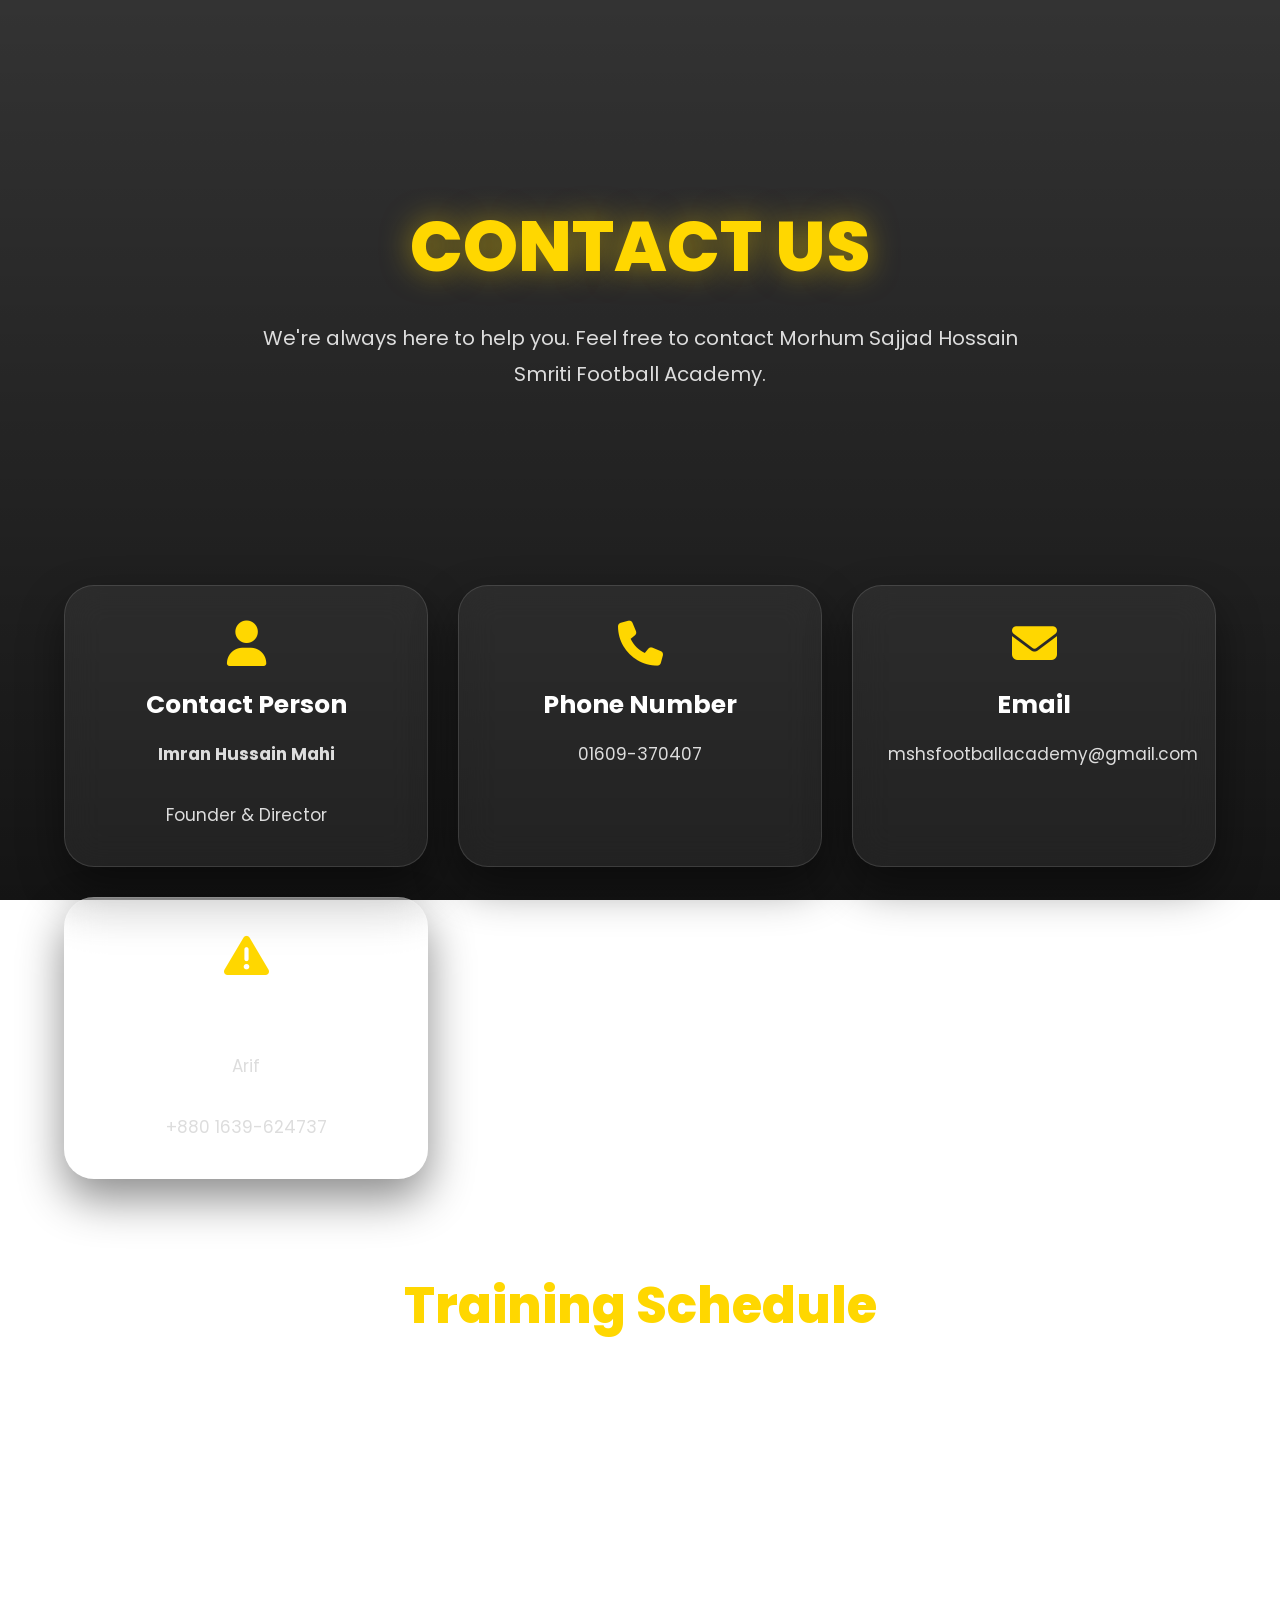
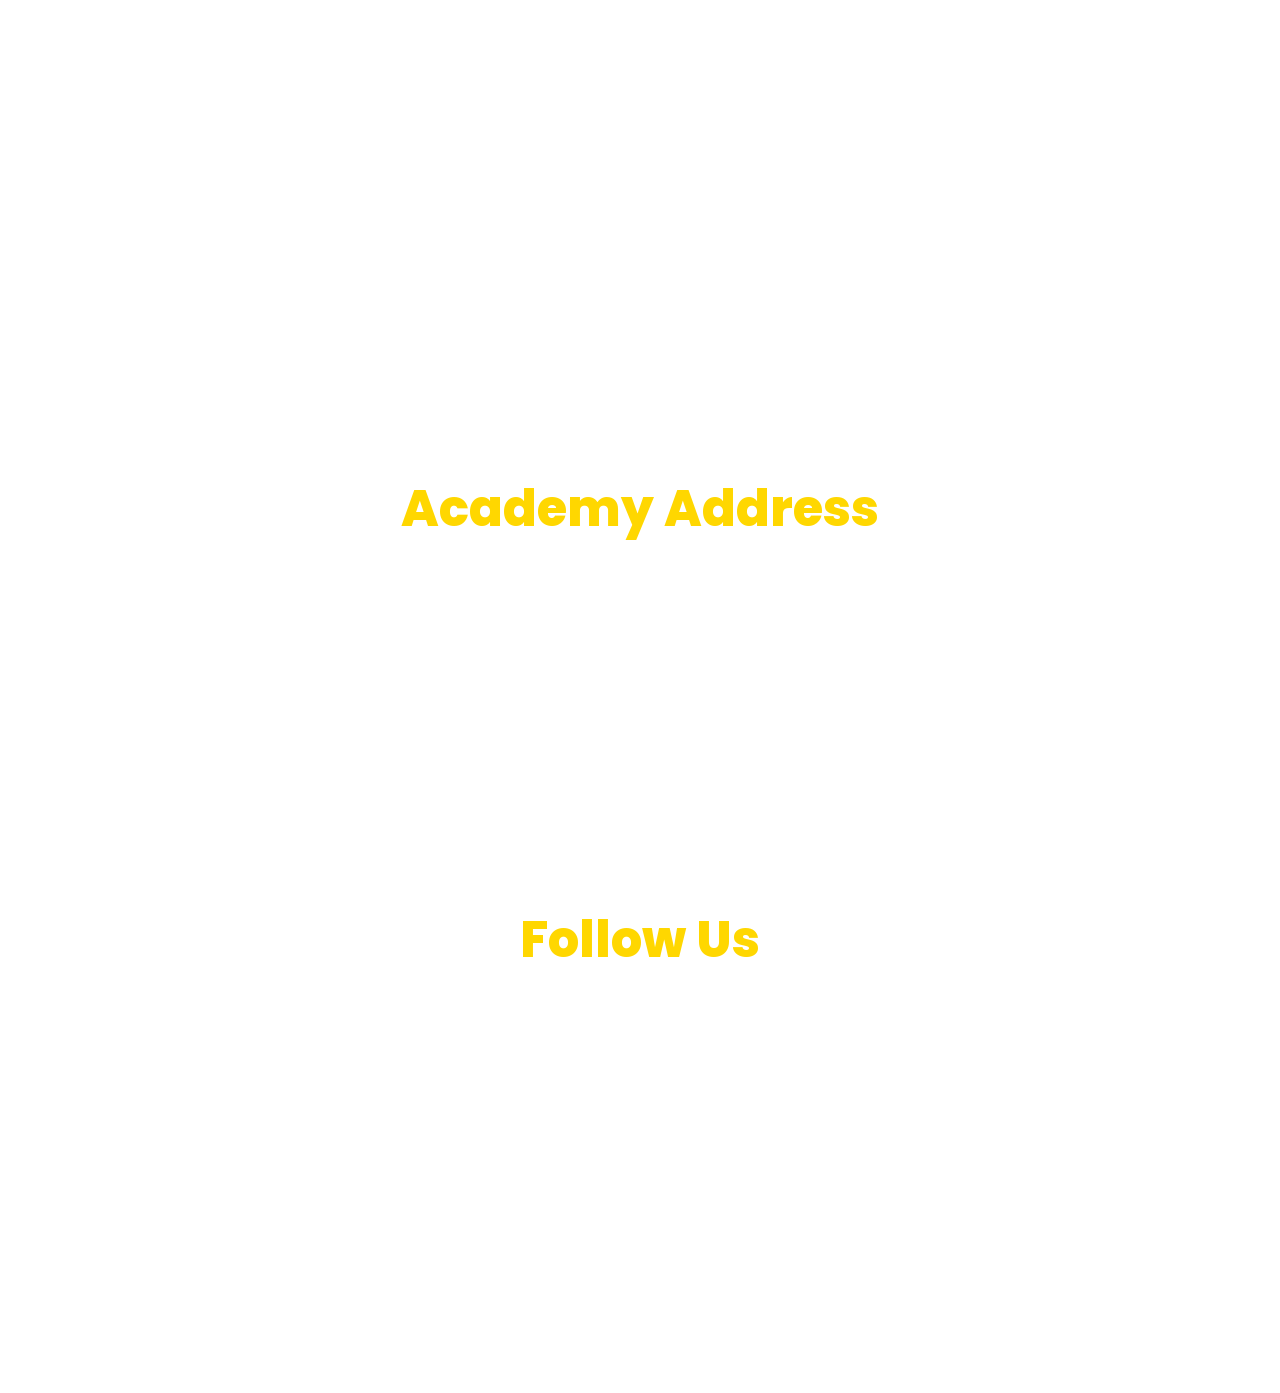
==== contact.html @ ebbc9185 "Create contact.html" ====
<!DOCTYPE html>
<html lang="en">

<head>

<meta charset="UTF-8">

<meta name="viewport"
content="width=device-width, initial-scale=1.0">

<title>Contact | Morhum Sajjad Hossain Smriti Football Academy</title>

<link rel="preconnect"
href="https://fonts.googleapis.com">

<link rel="preconnect"
href="https://fonts.gstatic.com"
crossorigin>

<link href="https://fonts.googleapis.com/css2?family=Poppins:wght@300;400;500;600;700;800&display=swap"
rel="stylesheet">

<link rel="stylesheet"
href="https://cdnjs.cloudflare.com/ajax/libs/font-awesome/6.7.2/css/all.min.css">

<style>

*{

margin:0;
padding:0;
box-sizing:border-box;
font-family:'Poppins',sans-serif;

}

body{

background:

linear-gradient(rgba(0,0,0,.80),rgba(0,0,0,.92)),

url("https://raw.githubusercontent.com/imranmahi529/MSHS-FOOTBALL-ACADEMY/refs/heads/main/1000065105.jpg");

background-size:cover;
background-position:center;
background-attachment:fixed;

color:#fff;

overflow-x:hidden;

}

.hero{

height:65vh;

display:flex;
justify-content:center;
align-items:center;
flex-direction:column;

text-align:center;

padding:30px;

}

.hero h1{

font-size:70px;

color:#FFD700;

font-weight:800;

margin-bottom:20px;

text-shadow:

0 0 30px rgba(255,215,0,.5);

}

.hero p{

font-size:20px;

max-width:800px;

line-height:1.8;

color:#ddd;

}

.container{

width:90%;

max-width:1350px;

margin:auto;

padding-bottom:100px;

}

.grid{

display:grid;

grid-template-columns:

repeat(auto-fit,minmax(280px,1fr));

gap:30px;

}

.card{

background:rgba(255,255,255,.06);

backdrop-filter:blur(18px);

border-radius:30px;

padding:35px;

text-align:center;

border:1px solid rgba(255,255,255,.12);

transition:.45s;

box-shadow:

0 20px 45px rgba(0,0,0,.45);

}

.card:hover{

transform:

translateY(-15px)
scale(1.03);

border-color:#FFD700;

box-shadow:

0 0 40px rgba(255,215,0,.30);

}

.card i{

font-size:45px;

color:#FFD700;

margin-bottom:20px;

}

.card h2{

font-size:25px;

margin-bottom:15px;

}

.card p{

font-size:17px;

line-height:1.8;

color:#ddd;

}

.section-title{

font-size:50px;

text-align:center;

margin:90px 0 45px;

color:#FFD700;

font-weight:800;

}

</style>

</head>

<body>

<section class="hero">

<h1>CONTACT US</h1>

<p>

We're always here to help you.

Feel free to contact

Morhum Sajjad Hossain Smriti Football Academy.

</p>

</section>

<div class="container">

<div class="grid">

<!-- Contact Person -->

<div class="card">

<i class="fa-solid fa-user"></i>

<h2>Contact Person</h2>

<p>

<strong>

Imran Hussain Mahi

</strong>

<br><br>

Founder & Director

</p>

</div>

<!-- Phone -->

<div class="card">

<i class="fa-solid fa-phone"></i>

<h2>Phone Number</h2>

<p>

01609-370407

</p>

</div>

<!-- Email -->

<div class="card">

<i class="fa-solid fa-envelope"></i>

<h2>Email</h2>

<p>

mshsfootballacademy@gmail.com

</p>

</div>

<!-- Emergency -->

<div class="card">

<i class="fa-solid fa-triangle-exclamation"></i>

<h2>Emergency Contact</h2>

<p>

Arif

<br><br>

+880 1639-624737

</p>

</div>

</div>
<!-- ======================================================
                    PART 2
        TRAINING • ADDRESS • SOCIAL MEDIA
====================================================== -->

<h2 class="section-title">

Training Schedule

</h2>

<div class="grid">

<!-- Saturday -->

<div class="card">

<i class="fa-solid fa-calendar-days"></i>

<h2>Saturday</h2>

<p>

Training Starts

<br><br>

🕓 4:00 PM

</p>

</div>

<!-- Sunday -->

<div class="card">

<i class="fa-solid fa-futbol"></i>

<h2>Sunday</h2>

<p>

Training Starts

<br><br>

🕓 4:00 PM

</p>

</div>

<!-- Tuesday -->

<div class="card">

<i class="fa-solid fa-stopwatch"></i>

<h2>Tuesday</h2>

<p>

Training Starts

<br><br>

🕓 4:00 PM

</p>

</div>

<!-- Wednesday -->

<div class="card">

<i class="fa-solid fa-medal"></i>

<h2>Wednesday</h2>

<p>

Training Starts

<br><br>

🕓 4:00 PM

</p>

</div>

</div>



<h2 class="section-title">

Academy Address

</h2>

<div class="card">

<i class="fa-solid fa-location-dot"></i>

<h2>

Morhum Sajjad Hossain

Smriti Football Academy

</h2>

<p>

Gobindganj,

Chhatak,

Sunamganj,

Bangladesh

</p>

</div>



<h2 class="section-title">

Follow Us

</h2>

<div class="grid">

<!-- Facebook -->

<div class="card">

<i class="fa-brands fa-facebook"></i>

<h2>

Academy Facebook

</h2>

<p>

Click the link below

to visit our official

Facebook Page.

</p>

<br>

<a

href="https://www.facebook.com/share/1FNHca44hq/?mibextid=wwXIfr"

target="_blank"

style="color:#FFD700;
font-weight:bold;
text-decoration:none;">

Open Facebook Page →

</a>

</div>



<!-- TikTok -->

<div class="card">

<i class="fa-brands fa-tiktok"></i>

<h2>

Academy TikTok

</h2>

<p>

Watch academy videos

and updates.

</p>

<br>

<a

href="https://www.tiktok.com/@mshs.football.aca?_r=1&_t=ZS-98gZw0qRH9w"

target="_blank"

style="color:#FFD700;
font-weight:bold;
text-decoration:none;">

Open TikTok →

</a>

</div>

</div>
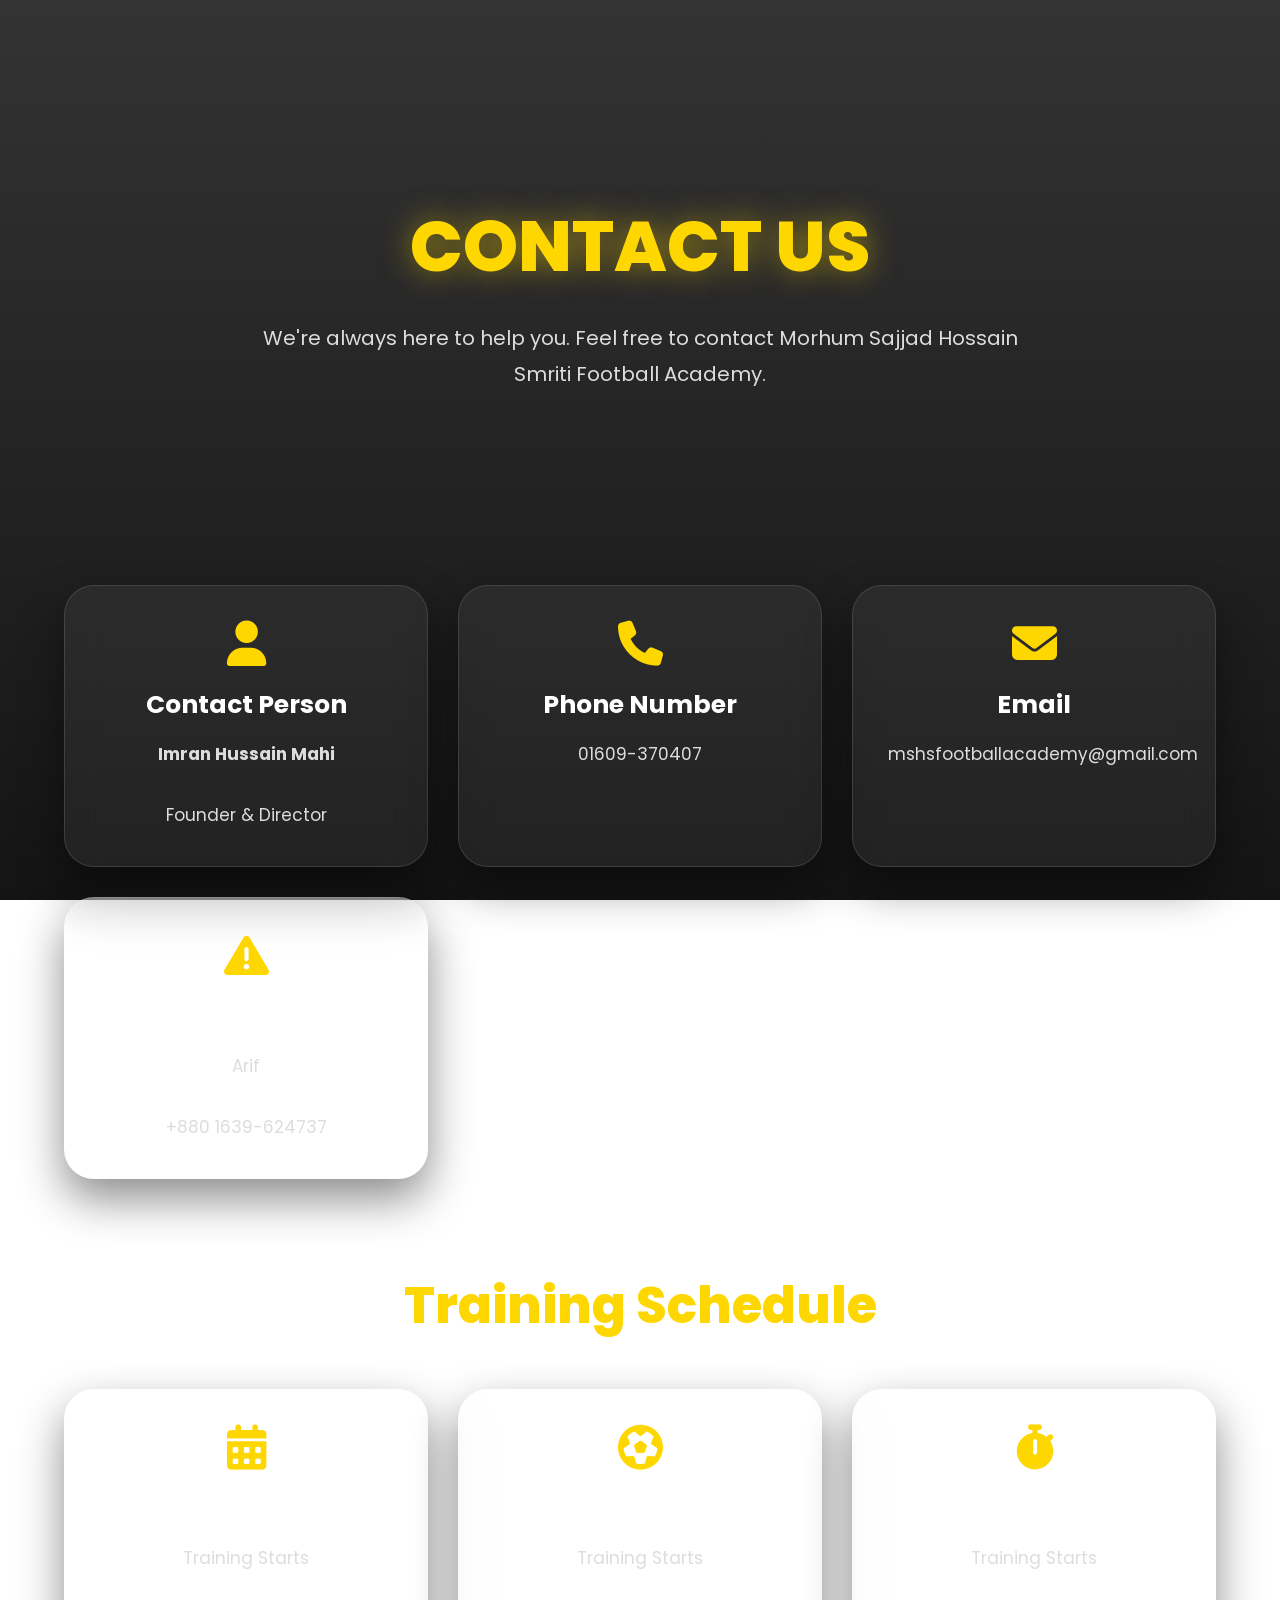
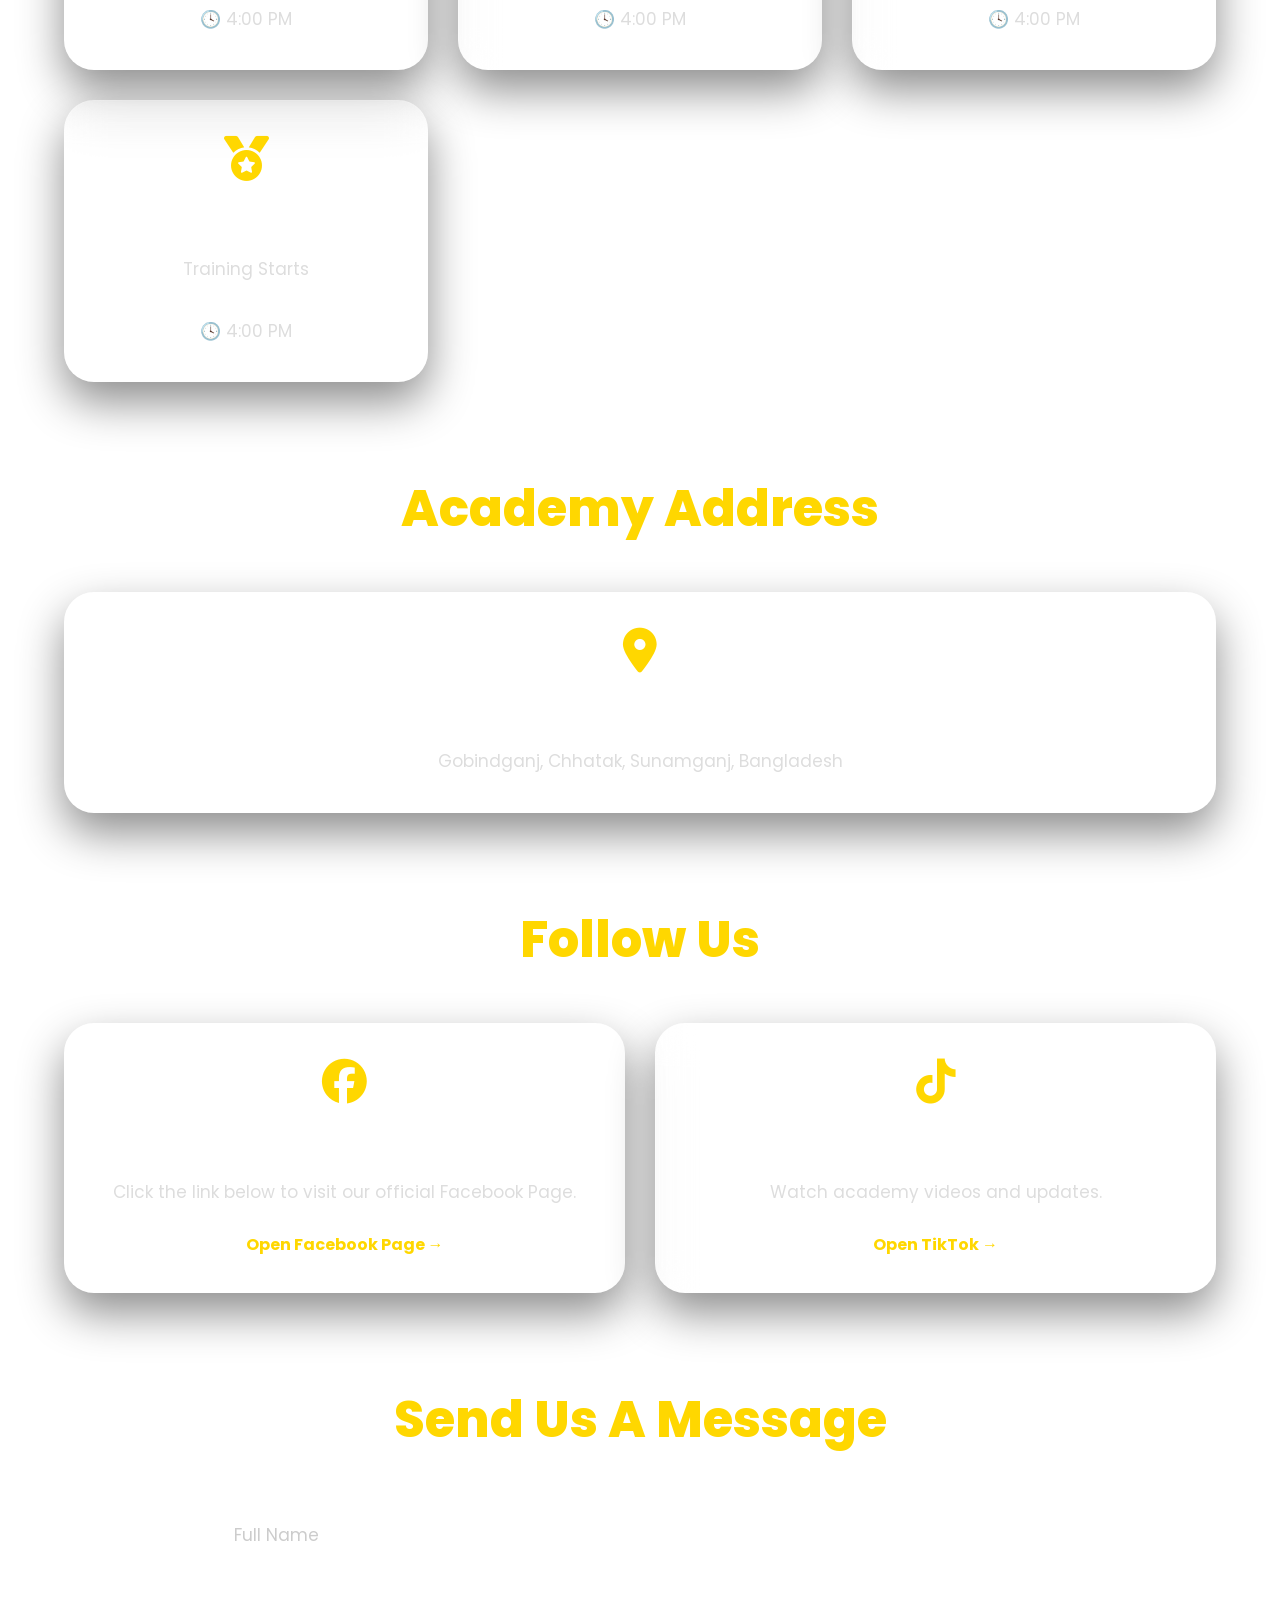
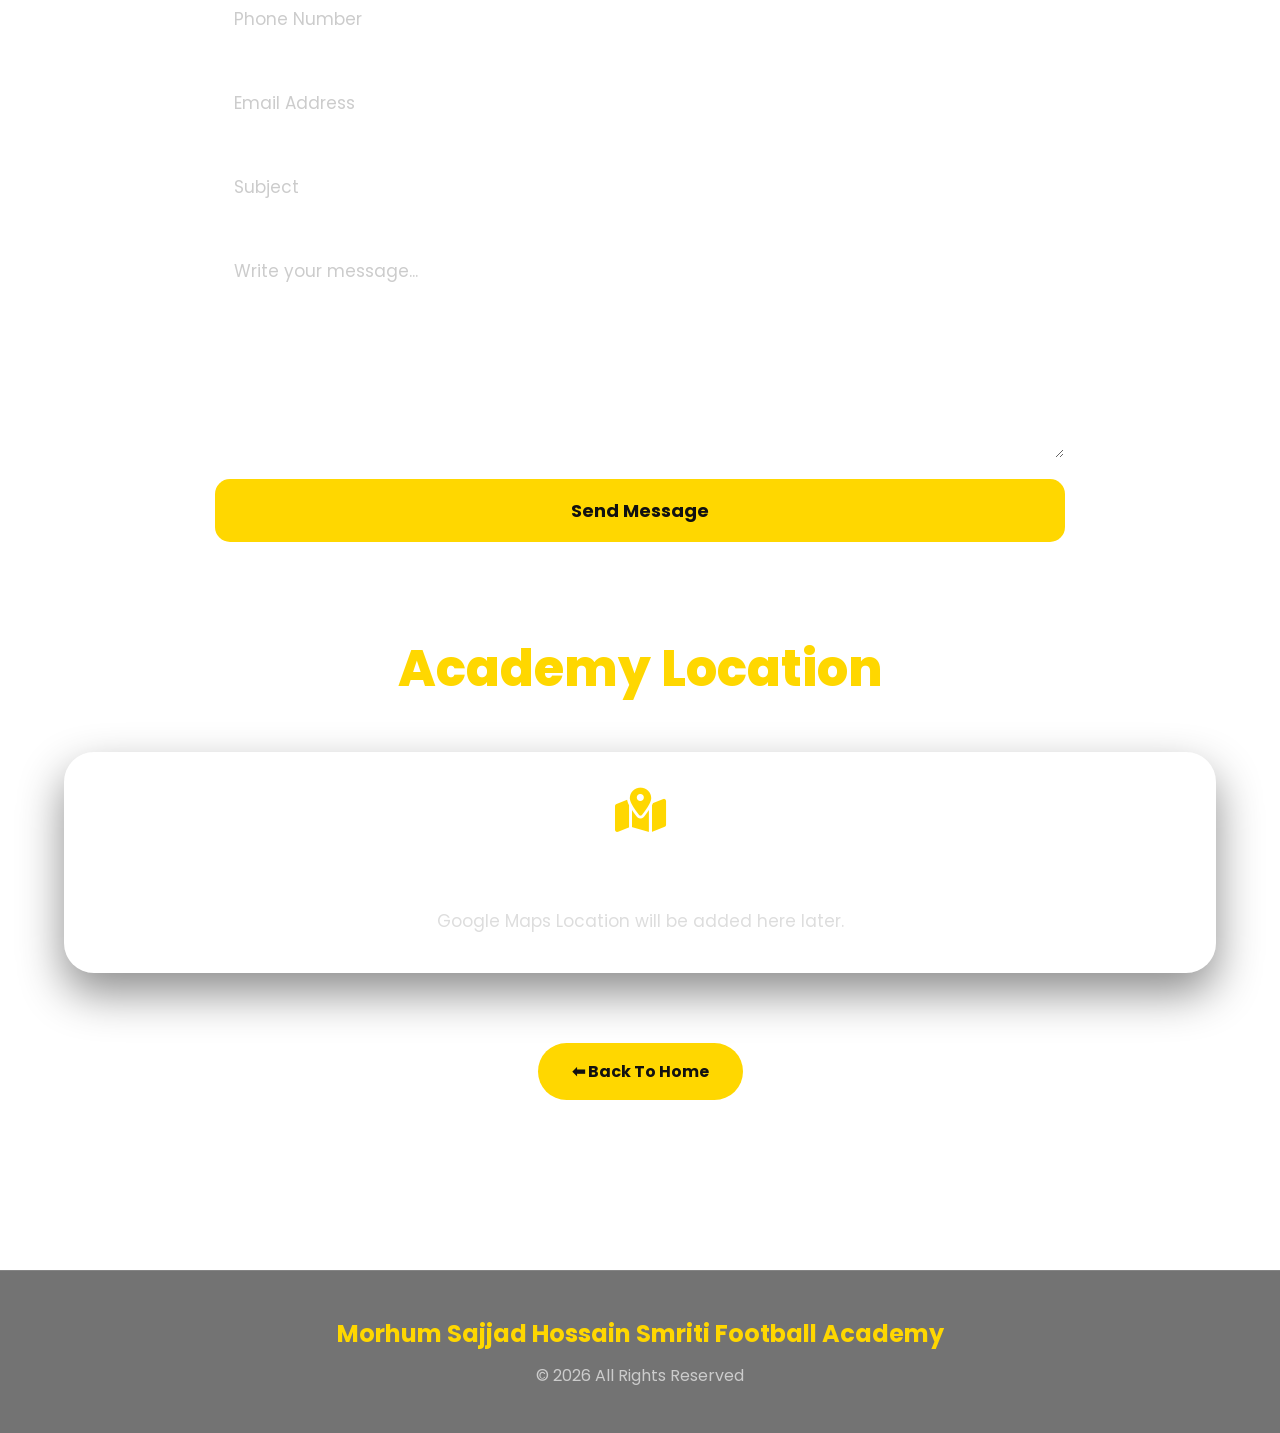
==== commit 8ebf9d88: "Update contact.html" ====
--- a/contact.html
+++ b/contact.html
@@ -520,4 +520,259 @@
 
 </div>
 
-</div>+</div>
+<!-- ==========================================
+            PART 3 (FINAL)
+========================================== -->
+
+<h2 class="section-title">
+
+Send Us A Message
+
+</h2>
+
+<form class="contact-form">
+
+<input
+type="text"
+placeholder="Full Name"
+required>
+
+<input
+type="tel"
+placeholder="Phone Number"
+required>
+
+<input
+type="email"
+placeholder="Email Address">
+
+<input
+type="text"
+placeholder="Subject"
+required>
+
+<textarea
+rows="7"
+placeholder="Write your message..."
+required></textarea>
+
+<button type="submit">
+
+Send Message
+
+</button>
+
+</form>
+
+
+
+<h2 class="section-title">
+
+Academy Location
+
+</h2>
+
+<div class="card">
+
+<i class="fa-solid fa-map-location-dot"></i>
+
+<h2>
+
+Google Map
+
+</h2>
+
+<p>
+
+Google Maps Location
+
+will be added here later.
+
+</p>
+
+</div>
+
+
+
+<div class="back-home">
+
+<a href="index.html">
+
+⬅ Back To Home
+
+</a>
+
+</div>
+
+</div>
+
+<footer>
+
+<h2>
+
+Morhum Sajjad Hossain
+
+Smriti Football Academy
+
+</h2>
+
+<p>
+
+© 2026 All Rights Reserved
+
+</p>
+
+</footer>
+
+<style>
+
+.contact-form{
+
+display:flex;
+flex-direction:column;
+gap:20px;
+
+max-width:850px;
+
+margin:40px auto;
+
+}
+
+.contact-form input,
+.contact-form textarea{
+
+padding:18px;
+
+border-radius:15px;
+
+border:1px solid rgba(255,255,255,.18);
+
+background:rgba(255,255,255,.08);
+
+color:#fff;
+
+font-size:17px;
+
+outline:none;
+
+backdrop-filter:blur(12px);
+
+}
+
+.contact-form input::placeholder,
+.contact-form textarea::placeholder{
+
+color:#ccc;
+
+}
+
+.contact-form button{
+
+padding:18px;
+
+font-size:18px;
+
+font-weight:700;
+
+background:#FFD700;
+
+color:#111;
+
+border:none;
+
+border-radius:15px;
+
+cursor:pointer;
+
+transition:.35s;
+
+}
+
+.contact-form button:hover{
+
+transform:translateY(-5px);
+
+box-shadow:0 0 30px rgba(255,215,0,.35);
+
+}
+
+.back-home{
+
+text-align:center;
+
+margin:70px 0;
+
+}
+
+.back-home a{
+
+display:inline-block;
+
+padding:16px 34px;
+
+background:#FFD700;
+
+color:#111;
+
+font-weight:700;
+
+text-decoration:none;
+
+border-radius:50px;
+
+transition:.35s;
+
+}
+
+.back-home a:hover{
+
+background:#fff;
+
+transform:translateY(-5px);
+
+}
+
+footer{
+
+padding:45px 20px;
+
+text-align:center;
+
+border-top:1px solid rgba(255,255,255,.12);
+
+background:rgba(0,0,0,.55);
+
+}
+
+footer h2{
+
+color:#FFD700;
+
+margin-bottom:12px;
+
+}
+
+footer p{
+
+color:#ccc;
+
+}
+
+</style>
+
+<script>
+
+document.querySelector("form")
+.addEventListener("submit",function(e){
+
+e.preventDefault();
+
+alert("Thank you! Your message has been received.");
+
+});
+
+</script>
+
+</body>
+</html>
